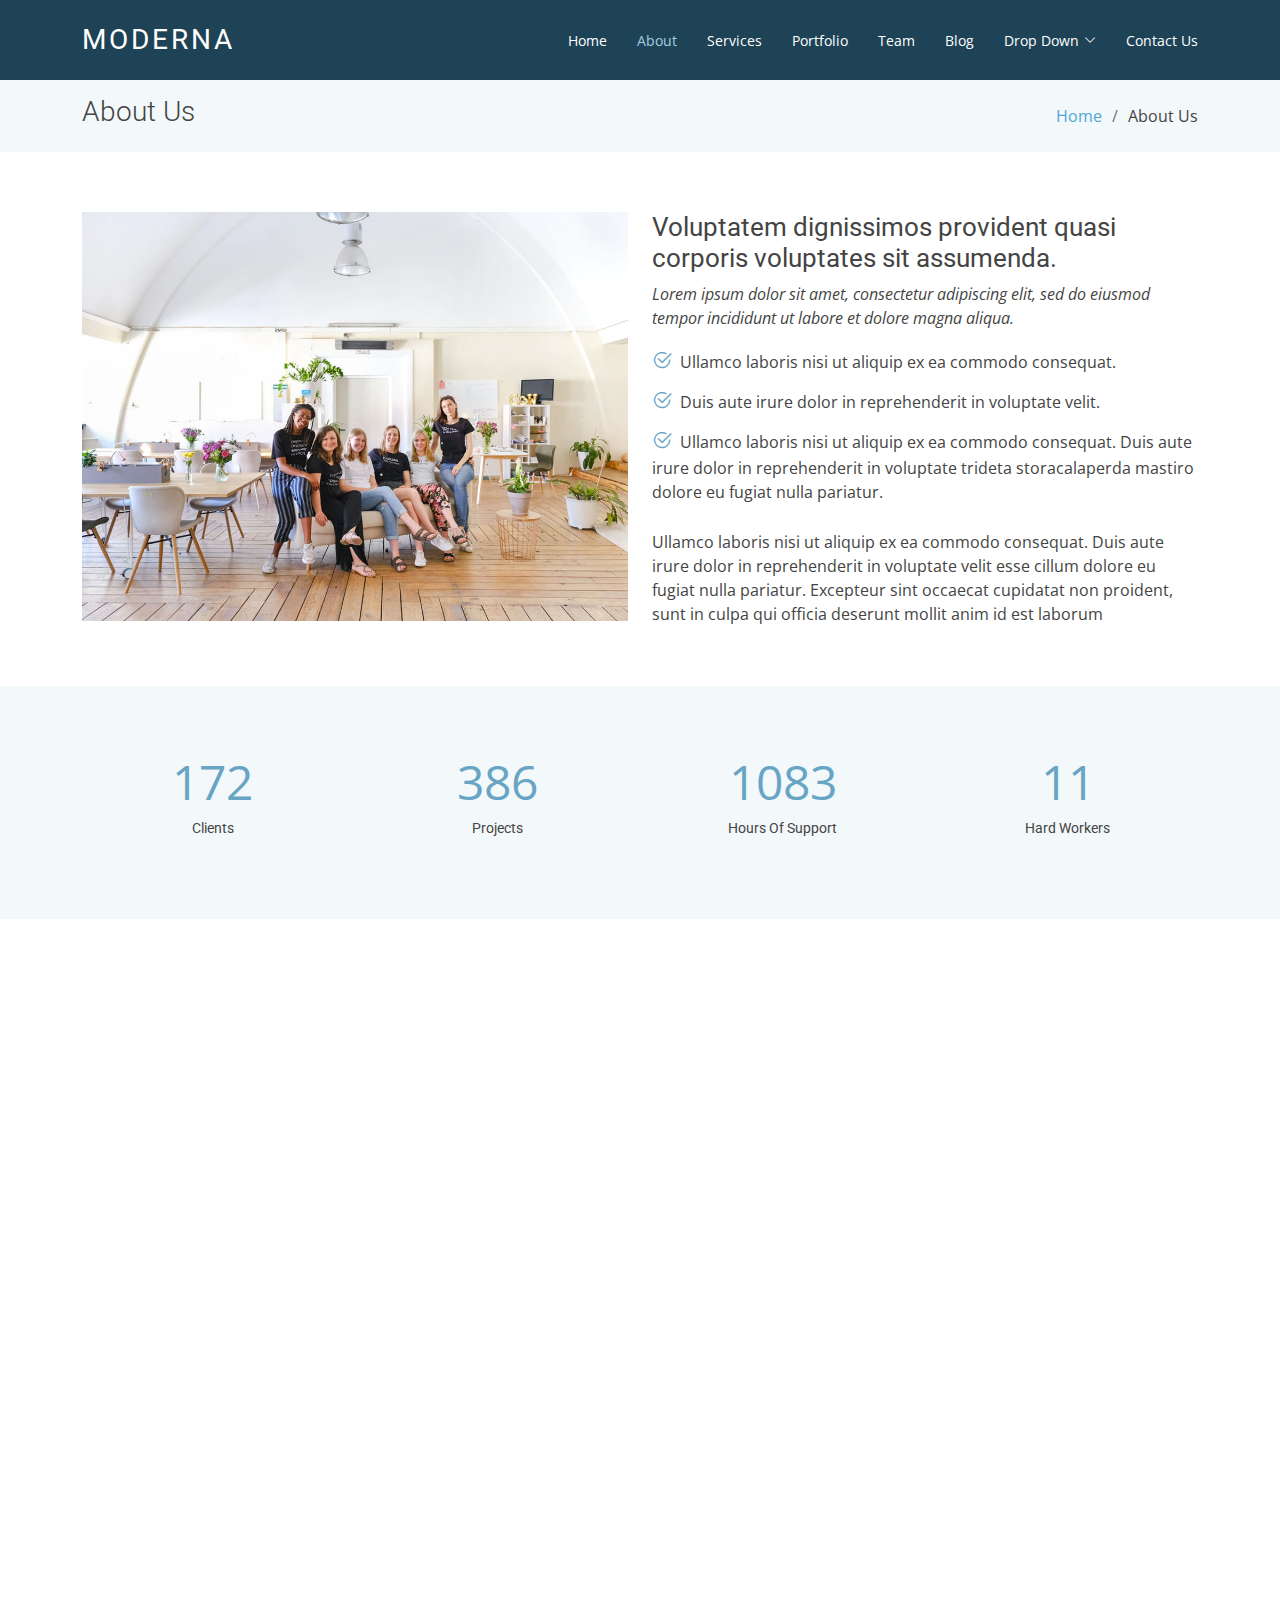
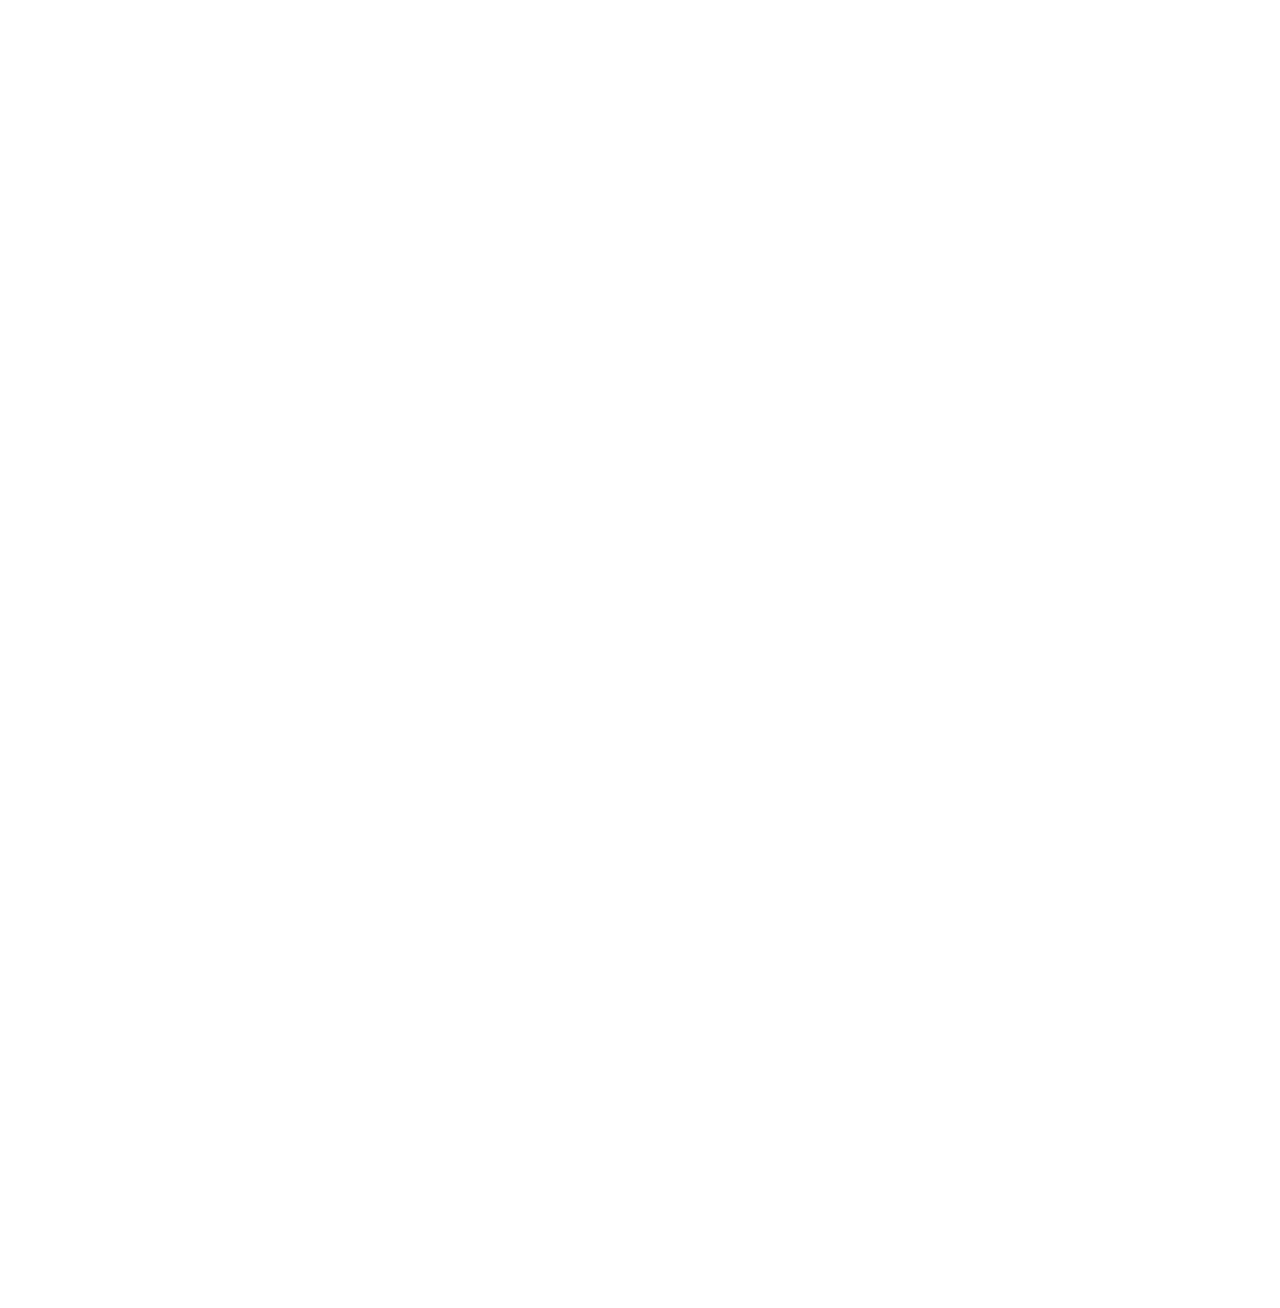
==== about.html @ 564d4e12 "Adicionei novos documentos" ====
<!DOCTYPE html>
<html lang="en">

<head>
  <meta charset="utf-8">
  <meta content="width=device-width, initial-scale=1.0" name="viewport">

  <title>About - Moderna Bootstrap Template</title>
  <meta content="" name="description">
  <meta content="" name="keywords">

  <!-- Favicons -->
  <link href="assets/img/favicon.png" rel="icon">
  <link href="assets/img/apple-touch-icon.png" rel="apple-touch-icon">

  <!-- Google Fonts -->
  <link href="https://fonts.googleapis.com/css?family=Open+Sans:300,300i,400,400i,600,600i,700,700i|Roboto:300,300i,400,400i,500,500i,700,700i&display=swap" rel="stylesheet">

  <!-- Vendor CSS Files -->
  <link href="assets/vendor/animate.css/animate.min.css" rel="stylesheet">
  <link href="assets/vendor/aos/aos.css" rel="stylesheet">
  <link href="assets/vendor/bootstrap/css/bootstrap.min.css" rel="stylesheet">
  <link href="assets/vendor/bootstrap-icons/bootstrap-icons.css" rel="stylesheet">
  <link href="assets/vendor/boxicons/css/boxicons.min.css" rel="stylesheet">
  <link href="assets/vendor/glightbox/css/glightbox.min.css" rel="stylesheet">
  <link href="assets/vendor/swiper/swiper-bundle.min.css" rel="stylesheet">

  <!-- Template Main CSS File -->
  <link href="assets/css/style.css" rel="stylesheet">

  <!-- =======================================================
  * Template Name: Moderna
  * Template URL: https://bootstrapmade.com/free-bootstrap-template-corporate-moderna/
  * Updated: May 7 2024 with Bootstrap v5.3.3
  * Author: BootstrapMade.com
  * License: https://bootstrapmade.com/license/
  ======================================================== -->
</head>

<body>

  <!-- ======= Header ======= -->
  <header id="header" class="fixed-top d-flex align-items-center ">
    <div class="container d-flex justify-content-between align-items-center">

      <div class="logo">
        <h1 class="text-light"><a href="index.html"><span>Moderna</span></a></h1>
        <!-- Uncomment below if you prefer to use an image logo -->
        <!-- <a href="index.html"><img src="assets/img/logo.png" alt="" class="img-fluid"></a>-->
      </div>

      <nav id="navbar" class="navbar">
        <ul>
          <li><a class="" href="index.html">Home</a></li>
          <li><a class="active" href="about.html">About</a></li>
          <li><a href="services.html">Services</a></li>
          <li><a href="portfolio.html">Portfolio</a></li>
          <li><a href="team.html">Team</a></li>
          <li><a href="blog.html">Blog</a></li>
          <li class="dropdown"><a href="#"><span>Drop Down</span> <i class="bi bi-chevron-down"></i></a>
            <ul>
              <li><a href="#">Drop Down 1</a></li>
              <li class="dropdown"><a href="#"><span>Deep Drop Down</span> <i class="bi bi-chevron-right"></i></a>
                <ul>
                  <li><a href="#">Deep Drop Down 1</a></li>
                  <li><a href="#">Deep Drop Down 2</a></li>
                  <li><a href="#">Deep Drop Down 3</a></li>
                  <li><a href="#">Deep Drop Down 4</a></li>
                  <li><a href="#">Deep Drop Down 5</a></li>
                </ul>
              </li>
              <li><a href="#">Drop Down 2</a></li>
              <li><a href="#">Drop Down 3</a></li>
              <li><a href="#">Drop Down 4</a></li>
            </ul>
          </li>
          <li><a href="contact.html">Contact Us</a></li>
        </ul>
        <i class="bi bi-list mobile-nav-toggle"></i>
      </nav><!-- .navbar -->

    </div>
  </header><!-- End Header -->

  <main id="main">

    <!-- ======= About Us Section ======= -->
    <section class="breadcrumbs">
      <div class="container">

        <div class="d-flex justify-content-between align-items-center">
          <h2>About Us</h2>
          <ol>
            <li><a href="index.html">Home</a></li>
            <li>About Us</li>
          </ol>
        </div>

      </div>
    </section><!-- End About Us Section -->

    <!-- ======= About Section ======= -->
    <section class="about" data-aos="fade-up">
      <div class="container">

        <div class="row">
          <div class="col-lg-6">
            <img src="assets/img/about.jpg" class="img-fluid" alt="">
          </div>
          <div class="col-lg-6 pt-4 pt-lg-0">
            <h3>Voluptatem dignissimos provident quasi corporis voluptates sit assumenda.</h3>
            <p class="fst-italic">
              Lorem ipsum dolor sit amet, consectetur adipiscing elit, sed do eiusmod tempor incididunt ut labore et dolore
              magna aliqua.
            </p>
            <ul>
              <li><i class="bi bi-check2-circle"></i> Ullamco laboris nisi ut aliquip ex ea commodo consequat.</li>
              <li><i class="bi bi-check2-circle"></i> Duis aute irure dolor in reprehenderit in voluptate velit.</li>
              <li><i class="bi bi-check2-circle"></i> Ullamco laboris nisi ut aliquip ex ea commodo consequat. Duis aute irure dolor in reprehenderit in voluptate trideta storacalaperda mastiro dolore eu fugiat nulla pariatur.</li>
            </ul>
            <p>
              Ullamco laboris nisi ut aliquip ex ea commodo consequat. Duis aute irure dolor in reprehenderit in voluptate
              velit esse cillum dolore eu fugiat nulla pariatur. Excepteur sint occaecat cupidatat non proident, sunt in
              culpa qui officia deserunt mollit anim id est laborum
            </p>
          </div>
        </div>

      </div>
    </section><!-- End About Section -->

    <!-- ======= Facts Section ======= -->
    <section class="facts section-bg" data-aos="fade-up">
      <div class="container">

        <div class="row counters">

          <div class="col-lg-3 col-6 text-center">
            <span data-purecounter-start="0" data-purecounter-end="232" data-purecounter-duration="1" class="purecounter"></span>
            <p>Clients</p>
          </div>

          <div class="col-lg-3 col-6 text-center">
            <span data-purecounter-start="0" data-purecounter-end="521" data-purecounter-duration="1" class="purecounter"></span>
            <p>Projects</p>
          </div>

          <div class="col-lg-3 col-6 text-center">
            <span data-purecounter-start="0" data-purecounter-end="1463" data-purecounter-duration="1" class="purecounter"></span>
            <p>Hours Of Support</p>
          </div>

          <div class="col-lg-3 col-6 text-center">
            <span data-purecounter-start="0" data-purecounter-end="15" data-purecounter-duration="1" class="purecounter"></span>
            <p>Hard Workers</p>
          </div>

        </div>

      </div>
    </section><!-- End Facts Section -->

    <!-- ======= Clients Section ======= -->
    <section class="clients" data-aos="fade-up">
      <div class="container" data-aos="fade-up" data-aos-delay="100" data-no-editable="true">

        <div class="swiper clients-swiper">
          <script type="application/json" class="swiper-config">
            {
              "loop": true,
              "speed": 600,
              "autoplay": {
                "delay": 5000
              },
              "slidesPerView": "auto",
              "pagination": {
                "el": ".swiper-pagination",
                "type": "bullets",
                "clickable": true
              },
              "breakpoints": {
                "320": {
                  "slidesPerView": 2,
                  "spaceBetween": 40
                },
                "480": {
                  "slidesPerView": 3,
                  "spaceBetween": 60
                },
                "640": {
                  "slidesPerView": 4,
                  "spaceBetween": 80
                },
                "992": {
                  "slidesPerView": 6,
                  "spaceBetween": 120
                }
              }
            }
          </script>
          <div class="swiper-wrapper align-items-center">
            <div class="swiper-slide"><img src="assets/img/clients/client-1.png" class="img-fluid" alt=""></div>
            <div class="swiper-slide"><img src="assets/img/clients/client-2.png" class="img-fluid" alt=""></div>
            <div class="swiper-slide"><img src="assets/img/clients/client-3.png" class="img-fluid" alt=""></div>
            <div class="swiper-slide"><img src="assets/img/clients/client-4.png" class="img-fluid" alt=""></div>
            <div class="swiper-slide"><img src="assets/img/clients/client-5.png" class="img-fluid" alt=""></div>
            <div class="swiper-slide"><img src="assets/img/clients/client-6.png" class="img-fluid" alt=""></div>
            <div class="swiper-slide"><img src="assets/img/clients/client-7.png" class="img-fluid" alt=""></div>
            <div class="swiper-slide"><img src="assets/img/clients/client-8.png" class="img-fluid" alt=""></div>
          </div>
          <div class="swiper-pagination"></div>
        </div>

      </div>
    </section><!-- End Clients Section -->

    <!-- ======= Our Skills Section ======= -->
    <section class="skills" data-aos="fade-up">
      <div class="container">

        <div class="section-title">
          <h2>Our Skills</h2>
          <p>Magnam dolores commodi suscipit. Necessitatibus eius consequatur ex aliquid fuga eum quidem. Sit sint consectetur velit. Quisquam quos quisquam cupiditate. Et nemo qui impedit suscipit alias ea. Quia fugiat sit in iste officiis commodi quidem hic quas.</p>
        </div>

        <div class="skills-content">

          <div class="progress">
            <div class="progress-bar bg-success" role="progressbar" aria-valuenow="100" aria-valuemin="0" aria-valuemax="100">
              <span class="skill">HTML <i class="val">100%</i></span>
            </div>
          </div>

          <div class="progress">
            <div class="progress-bar bg-info" role="progressbar" aria-valuenow="90" aria-valuemin="0" aria-valuemax="100">
              <span class="skill">CSS <i class="val">90%</i></span>
            </div>
          </div>

          <div class="progress">
            <div class="progress-bar bg-warning" role="progressbar" aria-valuenow="75" aria-valuemin="0" aria-valuemax="100">
              <span class="skill">JavaScript <i class="val">75%</i></span>
            </div>
          </div>

          <div class="progress">
            <div class="progress-bar bg-danger" role="progressbar" aria-valuenow="55" aria-valuemin="0" aria-valuemax="100">
              <span class="skill">Photoshop <i class="val">55%</i></span>
            </div>
          </div>

        </div>

      </div>
    </section><!-- End Our Skills Section -->

    <!-- ======= Tetstimonials Section ======= -->
    <section class="testimonials" data-aos="fade-up">
      <div class="container">

        <div class="section-title">
          <h2>Tetstimonials</h2>
          <p>Magnam dolores commodi suscipit. Necessitatibus eius consequatur ex aliquid fuga eum quidem. Sit sint consectetur velit. Quisquam quos quisquam cupiditate. Et nemo qui impedit suscipit alias ea. Quia fugiat sit in iste officiis commodi quidem hic quas.</p>
        </div>

        <div class="testimonials-carousel swiper">
          <div class="swiper-wrapper">
            <div class="testimonial-item swiper-slide">
              <img src="assets/img/testimonials/testimonials-1.jpg" class="testimonial-img" alt="">
              <h3>Saul Goodman</h3>
              <h4>Ceo &amp; Founder</h4>
              <p>
                <i class="bx bxs-quote-alt-left quote-icon-left"></i>
                Proin iaculis purus consequat sem cure digni ssim donec porttitora entum suscipit rhoncus. Accusantium quam, ultricies eget id, aliquam eget nibh et. Maecen aliquam, risus at semper.
                <i class="bx bxs-quote-alt-right quote-icon-right"></i>
              </p>
            </div>

            <div class="testimonial-item swiper-slide">
              <img src="assets/img/testimonials/testimonials-2.jpg" class="testimonial-img" alt="">
              <h3>Sara Wilsson</h3>
              <h4>Designer</h4>
              <p>
                <i class="bx bxs-quote-alt-left quote-icon-left"></i>
                Export tempor illum tamen malis malis eram quae irure esse labore quem cillum quid cillum eram malis quorum velit fore eram velit sunt aliqua noster fugiat irure amet legam anim culpa.
                <i class="bx bxs-quote-alt-right quote-icon-right"></i>
              </p>
            </div>

            <div class="testimonial-item swiper-slide">
              <img src="assets/img/testimonials/testimonials-3.jpg" class="testimonial-img" alt="">
              <h3>Jena Karlis</h3>
              <h4>Store Owner</h4>
              <p>
                <i class="bx bxs-quote-alt-left quote-icon-left"></i>
                Enim nisi quem export duis labore cillum quae magna enim sint quorum nulla quem veniam duis minim tempor labore quem eram duis noster aute amet eram fore quis sint minim.
                <i class="bx bxs-quote-alt-right quote-icon-right"></i>
              </p>
            </div>

            <div class="testimonial-item swiper-slide">
              <img src="assets/img/testimonials/testimonials-4.jpg" class="testimonial-img" alt="">
              <h3>Matt Brandon</h3>
              <h4>Freelancer</h4>
              <p>
                <i class="bx bxs-quote-alt-left quote-icon-left"></i>
                Fugiat enim eram quae cillum dolore dolor amet nulla culpa multos export minim fugiat minim velit minim dolor enim duis veniam ipsum anim magna sunt elit fore quem dolore labore illum veniam.
                <i class="bx bxs-quote-alt-right quote-icon-right"></i>
              </p>
            </div>

            <div class="testimonial-item swiper-slide">
              <img src="assets/img/testimonials/testimonials-5.jpg" class="testimonial-img" alt="">
              <h3>John Larson</h3>
              <h4>Entrepreneur</h4>
              <p>
                <i class="bx bxs-quote-alt-left quote-icon-left"></i>
                Quis quorum aliqua sint quem legam fore sunt eram irure aliqua veniam tempor noster veniam enim culpa labore duis sunt culpa nulla illum cillum fugiat legam esse veniam culpa fore nisi cillum quid.
                <i class="bx bxs-quote-alt-right quote-icon-right"></i>
              </p>
            </div>
          </div>
          <div class="swiper-pagination"></div>
        </div>

      </div>
    </section><!-- End Ttstimonials Section -->

  </main><!-- End #main -->

  <!-- ======= Footer ======= -->
  <footer id="footer" data-aos="fade-up" data-aos-easing="ease-in-out" data-aos-duration="500">

    <div class="footer-newsletter">
      <div class="container">
        <div class="row">
          <div class="col-lg-6">
            <h4>Our Newsletter</h4>
            <p>Tamen quem nulla quae legam multos aute sint culpa legam noster magna</p>
          </div>
          <div class="col-lg-6">
            <form action="" method="post">
              <input type="email" name="email"><input type="submit" value="Subscribe">
            </form>
          </div>
        </div>
      </div>
    </div>

    <div class="footer-top">
      <div class="container">
        <div class="row">

          <div class="col-lg-3 col-md-6 footer-links">
            <h4>Useful Links</h4>
            <ul>
              <li><i class="bx bx-chevron-right"></i> <a href="#">Home</a></li>
              <li><i class="bx bx-chevron-right"></i> <a href="#">About us</a></li>
              <li><i class="bx bx-chevron-right"></i> <a href="#">Services</a></li>
              <li><i class="bx bx-chevron-right"></i> <a href="#">Terms of service</a></li>
              <li><i class="bx bx-chevron-right"></i> <a href="#">Privacy policy</a></li>
            </ul>
          </div>

          <div class="col-lg-3 col-md-6 footer-links">
            <h4>Our Services</h4>
            <ul>
              <li><i class="bx bx-chevron-right"></i> <a href="#">Web Design</a></li>
              <li><i class="bx bx-chevron-right"></i> <a href="#">Web Development</a></li>
              <li><i class="bx bx-chevron-right"></i> <a href="#">Product Management</a></li>
              <li><i class="bx bx-chevron-right"></i> <a href="#">Marketing</a></li>
              <li><i class="bx bx-chevron-right"></i> <a href="#">Graphic Design</a></li>
            </ul>
          </div>

          <div class="col-lg-3 col-md-6 footer-contact">
            <h4>Contact Us</h4>
            <p>
              A108 Adam Street <br>
              New York, NY 535022<br>
              United States <br><br>
              <strong>Phone:</strong> +1 5589 55488 55<br>
              <strong>Email:</strong> info@example.com<br>
            </p>

          </div>

          <div class="col-lg-3 col-md-6 footer-info">
            <h3>About Moderna</h3>
            <p>Cras fermentum odio eu feugiat lide par naso tierra. Justo eget nada terra videa magna derita valies darta donna mare fermentum iaculis eu non diam phasellus.</p>
            <div class="social-links mt-3">
              <a href="#" class="twitter"><i class="bx bxl-twitter"></i></a>
              <a href="#" class="facebook"><i class="bx bxl-facebook"></i></a>
              <a href="#" class="instagram"><i class="bx bxl-instagram"></i></a>
              <a href="#" class="linkedin"><i class="bx bxl-linkedin"></i></a>
            </div>
          </div>

        </div>
      </div>
    </div>

    <div class="container">
      <div class="copyright">
        &copy; Copyright <strong><span>Moderna</span></strong>. All Rights Reserved
      </div>
      <div class="credits">
        <!-- All the links in the footer should remain intact. -->
        <!-- You can delete the links only if you purchased the pro version. -->
        <!-- Licensing information: https://bootstrapmade.com/license/ -->
        <!-- Purchase the pro version with working PHP/AJAX contact form: https://bootstrapmade.com/free-bootstrap-template-corporate-moderna/ -->
        Designed by <a href="https://bootstrapmade.com/">BootstrapMade</a>
      </div>
    </div>
  </footer><!-- End Footer -->

  <a href="#" class="back-to-top d-flex align-items-center justify-content-center"><i class="bi bi-arrow-up-short"></i></a>

  <!-- Vendor JS Files -->
  <script src="assets/vendor/purecounter/purecounter_vanilla.js"></script>
  <script src="assets/vendor/aos/aos.js"></script>
  <script src="assets/vendor/bootstrap/js/bootstrap.bundle.min.js"></script>
  <script src="assets/vendor/glightbox/js/glightbox.min.js"></script>
  <script src="assets/vendor/isotope-layout/isotope.pkgd.min.js"></script>
  <script src="assets/vendor/swiper/swiper-bundle.min.js"></script>
  <script src="assets/vendor/waypoints/noframework.waypoints.js"></script>
  <script src="assets/vendor/php-email-form/validate.js"></script>

  <!-- Template Main JS File -->
  <script src="assets/js/main.js"></script>

</body>

</html>
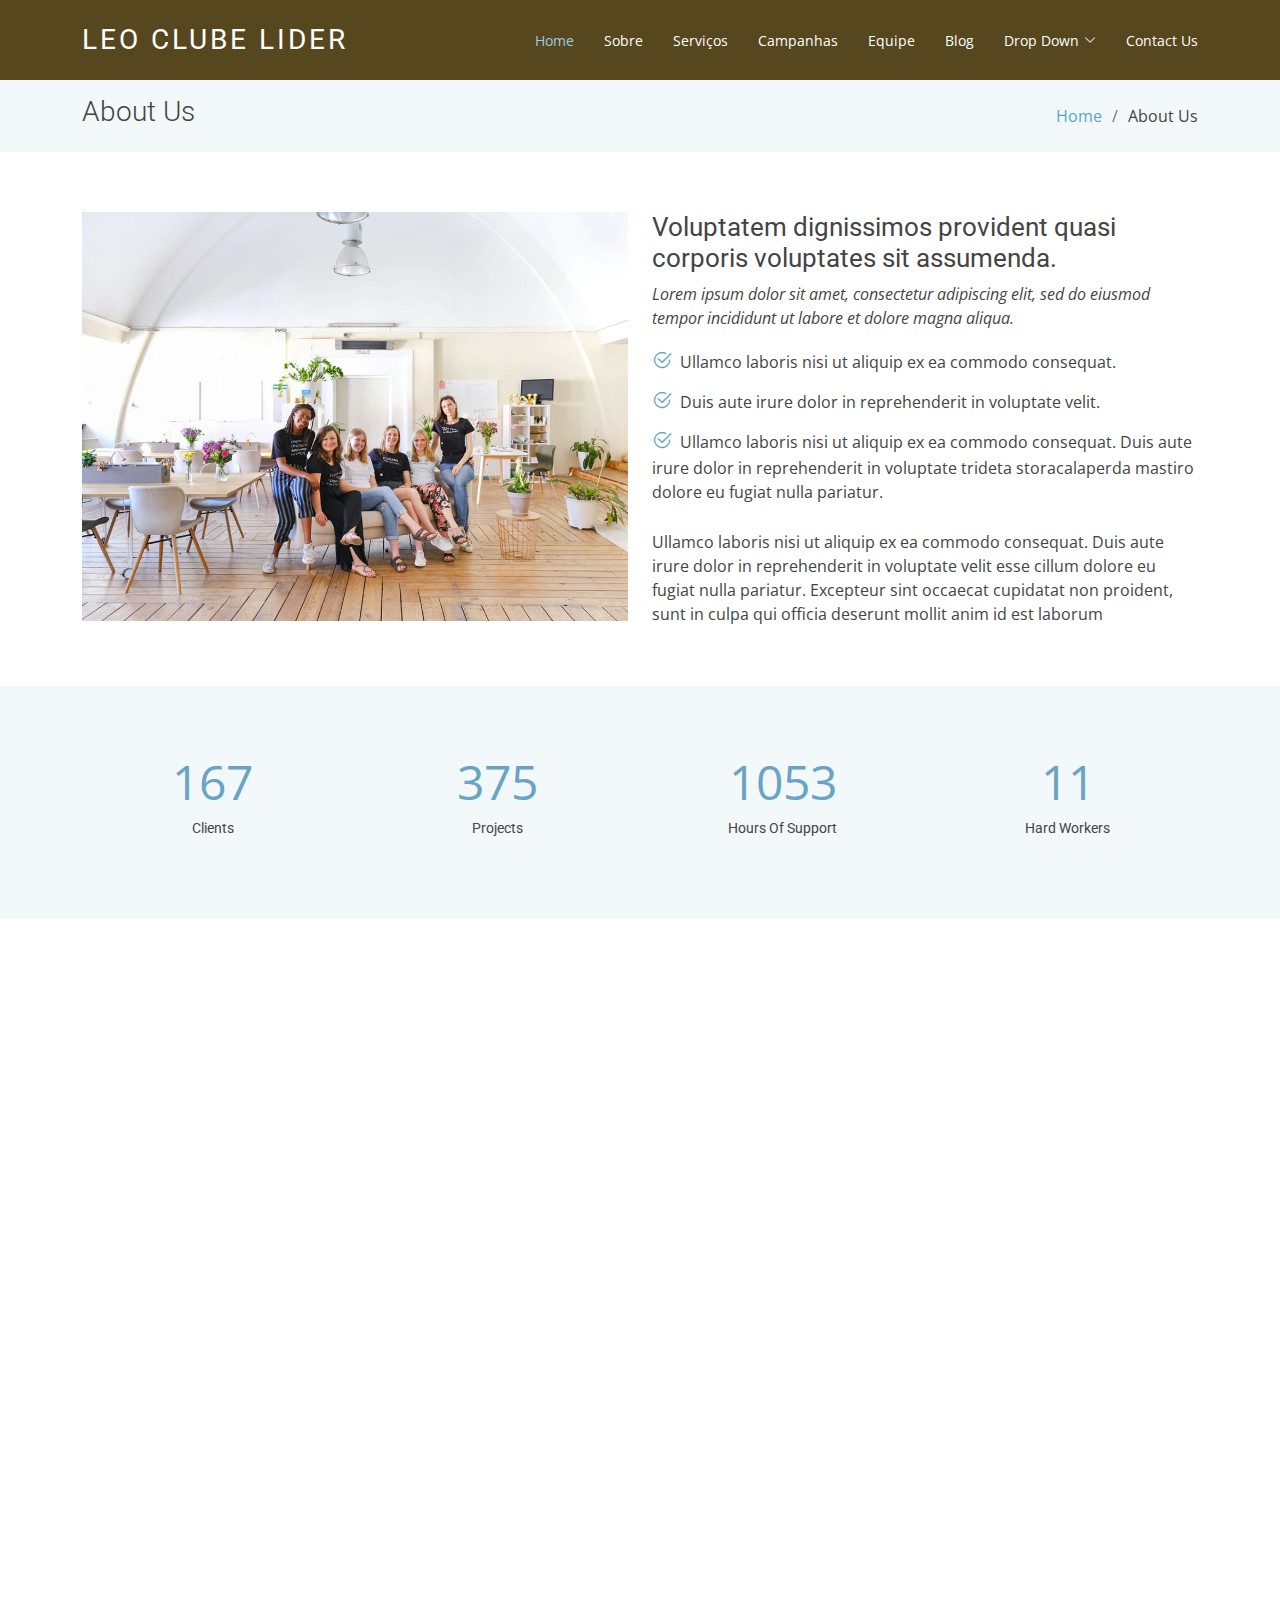
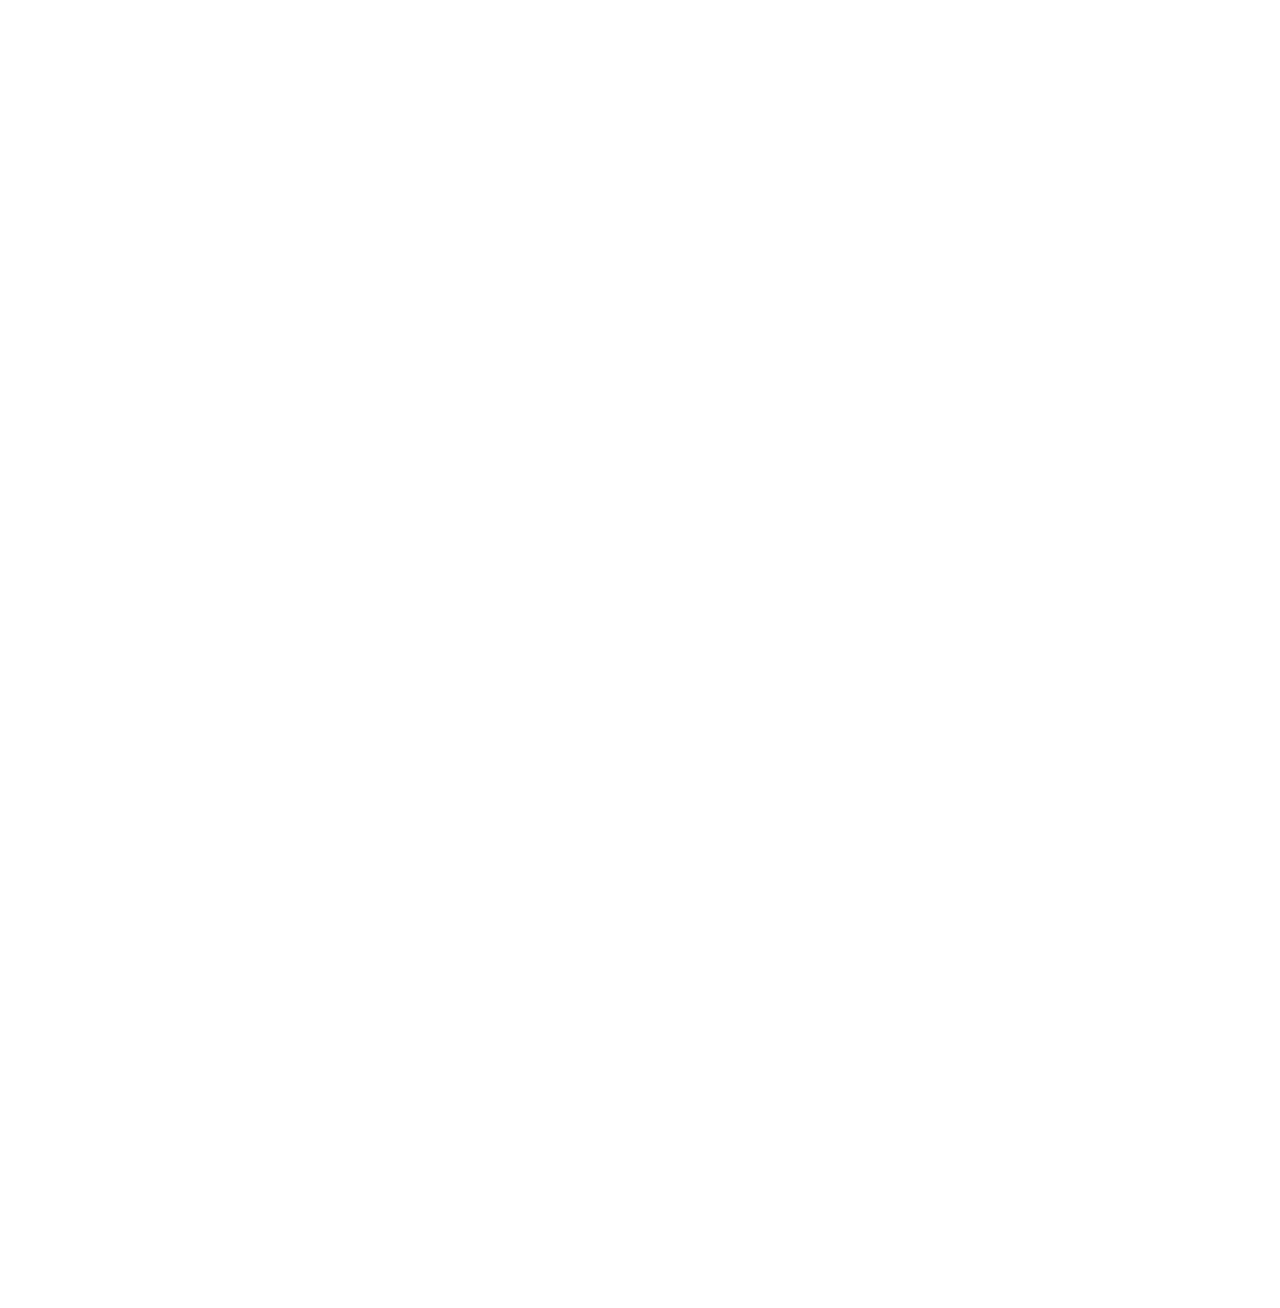
==== commit 6f209fc9: "Preparando Primeiros Ajustes de Traducao e ideias" ====
--- a/about.html
+++ b/about.html
@@ -1,5 +1,5 @@
 <!DOCTYPE html>
-<html lang="en">
+<html lang="pt-BR">
 
 <head>
   <meta charset="utf-8">
@@ -44,18 +44,18 @@
     <div class="container d-flex justify-content-between align-items-center">
 
       <div class="logo">
-        <h1 class="text-light"><a href="index.html"><span>Moderna</span></a></h1>
+        <h1 class="text-light"><a href="index.html"><span>LEO CLUBE LIDER</span></a></h1>
         <!-- Uncomment below if you prefer to use an image logo -->
         <!-- <a href="index.html"><img src="assets/img/logo.png" alt="" class="img-fluid"></a>-->
       </div>
 
       <nav id="navbar" class="navbar">
         <ul>
-          <li><a class="" href="index.html">Home</a></li>
-          <li><a class="active" href="about.html">About</a></li>
-          <li><a href="services.html">Services</a></li>
-          <li><a href="portfolio.html">Portfolio</a></li>
-          <li><a href="team.html">Team</a></li>
+          <li><a class="active " href="index.html">Home</a></li>
+          <li><a href="about.html">Sobre</a></li>
+          <li><a href="services.html">Serviços</a></li>
+          <li><a href="portfolio.html">Campanhas</a></li>
+          <li><a href="team.html">Equipe</a></li>
           <li><a href="blog.html">Blog</a></li>
           <li class="dropdown"><a href="#"><span>Drop Down</span> <i class="bi bi-chevron-down"></i></a>
             <ul>
--- a/assets/css/style.css
+++ b/assets/css/style.css
@@ -75,15 +75,15 @@
   transition: all 0.5s;
   z-index: 997;
   transition: all 0.5s;
-  background: #1e4356;
+  background: rgba(86, 71, 30, 1);
 }
 
 #header.header-transparent {
   background: none;
 }
-
+/*Aqui e o rolamento*/
 #header.header-scrolled {
-  background: rgba(30, 67, 86, 0.8);
+  background: rgba(86, 71, 30, 0.8);
   height: 60px;
 }
 
@@ -348,7 +348,7 @@
   top: 0;
   width: 130%;
   height: 95%;
-  background: linear-gradient(to right, rgba(30, 67, 86, 0.8), rgba(30, 67, 86, 0.6)), url("../img/hero-bg.jpg") center top no-repeat;
+  background: linear-gradient(to right, rgba(86, 71, 30, 0.8), rgba(86, 71, 30, 0.6)), url("../img/hero-bg.jpg");
   z-index: 0;
   border-radius: 0 0 50% 50%;
   transform: translateX(-50%) rotate(0deg);
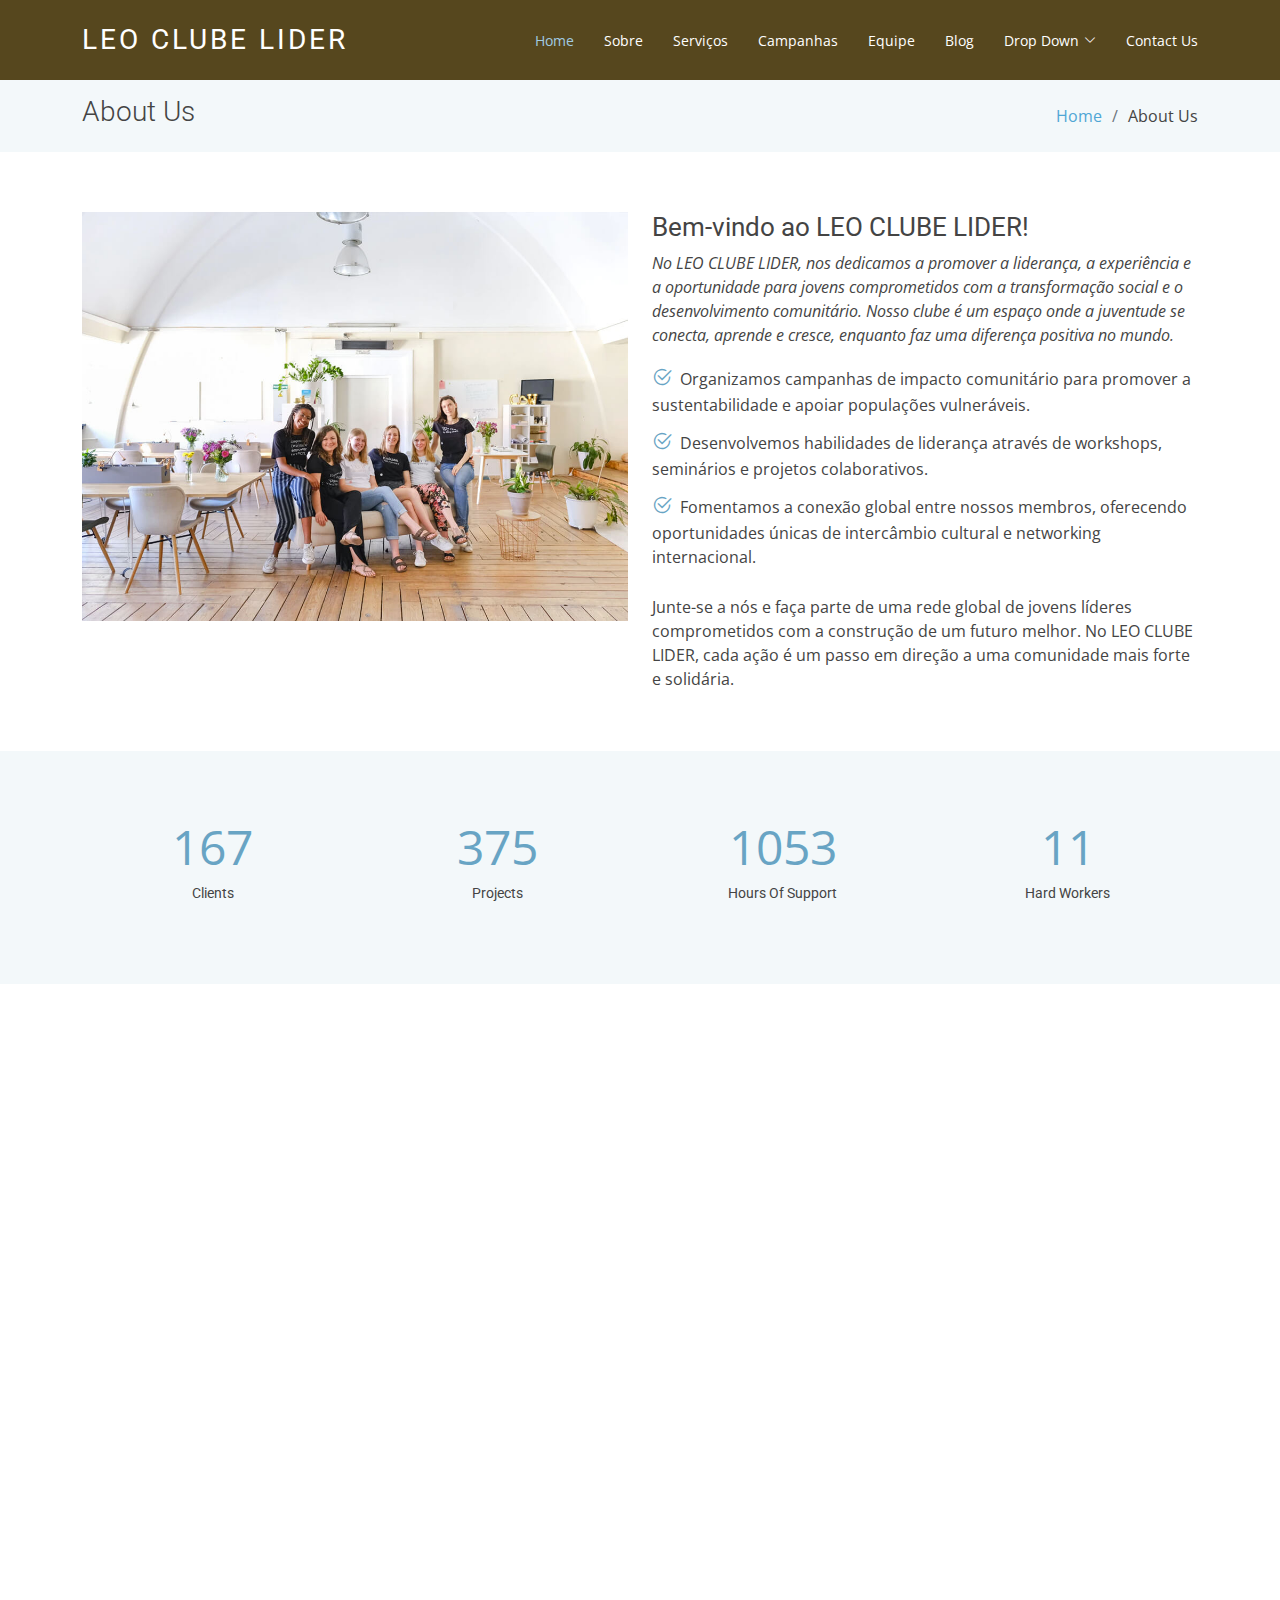
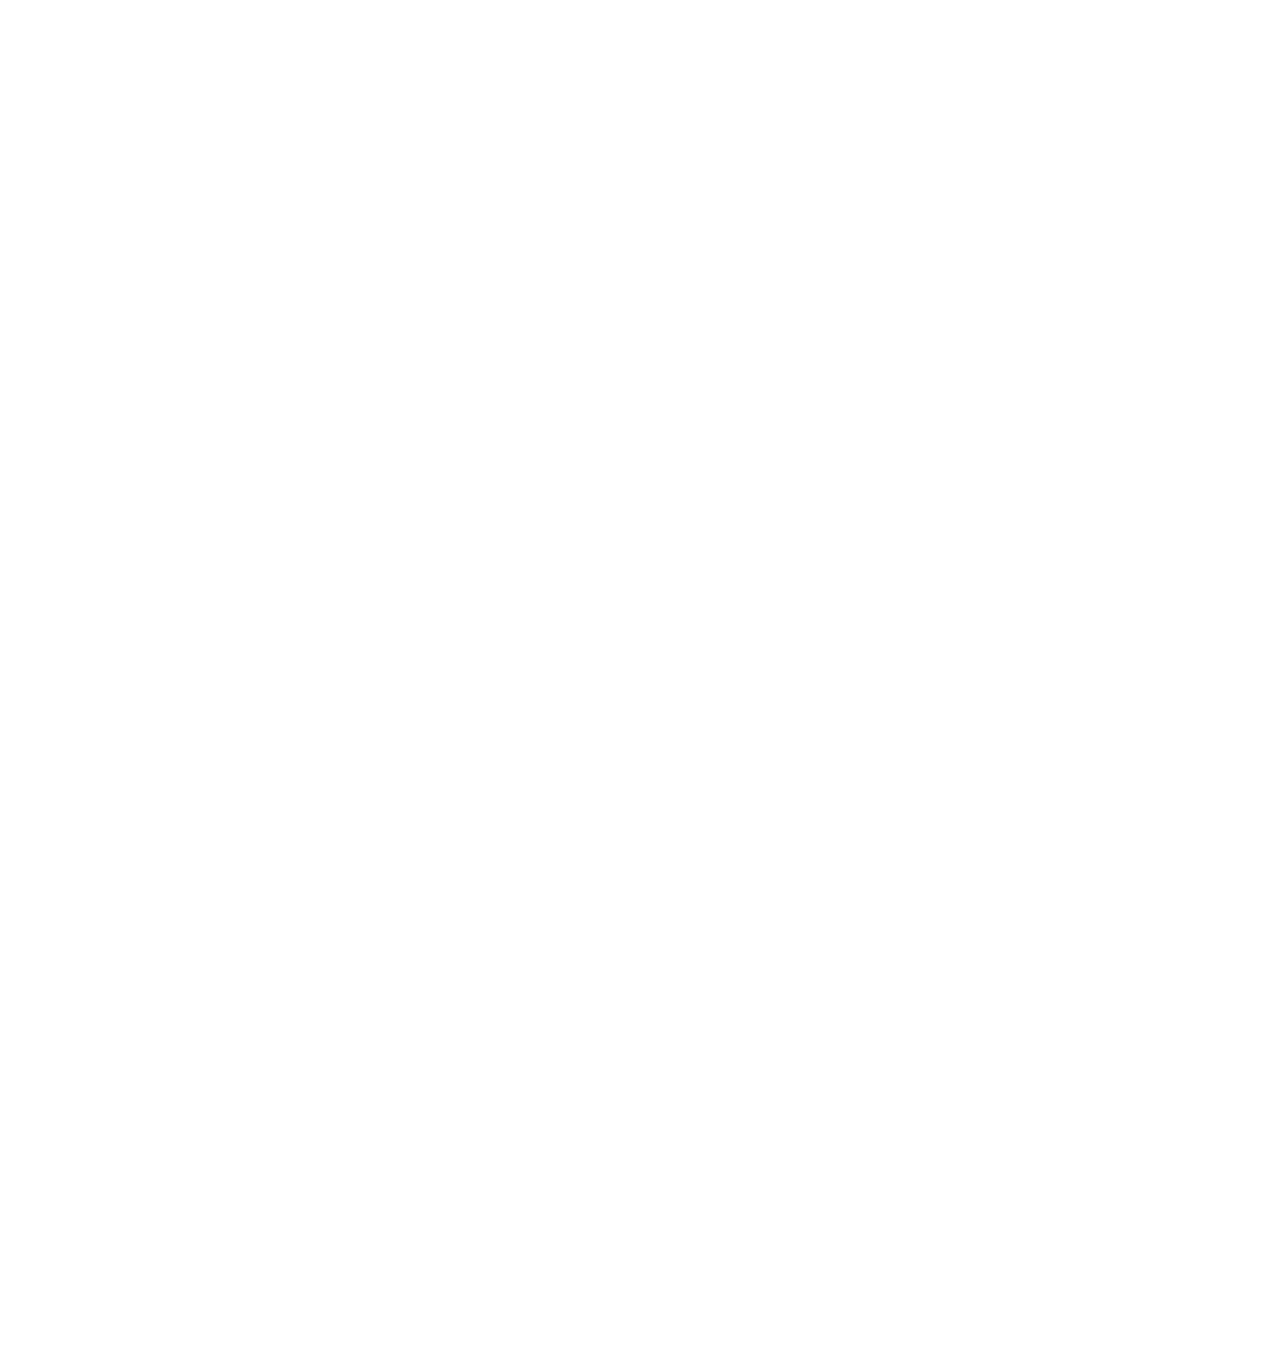
==== commit 76cb7ac5: "Atualização do site do LEO CLUBE LIDER: ajustes nas seções 'About', 'Skills' e 'Testimonials'" ====
--- a/about.html
+++ b/about.html
@@ -99,35 +99,33 @@
       </div>
     </section><!-- End About Us Section -->
 
-    <!-- ======= About Section ======= -->
-    <section class="about" data-aos="fade-up">
-      <div class="container">
-
-        <div class="row">
-          <div class="col-lg-6">
-            <img src="assets/img/about.jpg" class="img-fluid" alt="">
-          </div>
-          <div class="col-lg-6 pt-4 pt-lg-0">
-            <h3>Voluptatem dignissimos provident quasi corporis voluptates sit assumenda.</h3>
-            <p class="fst-italic">
-              Lorem ipsum dolor sit amet, consectetur adipiscing elit, sed do eiusmod tempor incididunt ut labore et dolore
-              magna aliqua.
-            </p>
-            <ul>
-              <li><i class="bi bi-check2-circle"></i> Ullamco laboris nisi ut aliquip ex ea commodo consequat.</li>
-              <li><i class="bi bi-check2-circle"></i> Duis aute irure dolor in reprehenderit in voluptate velit.</li>
-              <li><i class="bi bi-check2-circle"></i> Ullamco laboris nisi ut aliquip ex ea commodo consequat. Duis aute irure dolor in reprehenderit in voluptate trideta storacalaperda mastiro dolore eu fugiat nulla pariatur.</li>
-            </ul>
-            <p>
-              Ullamco laboris nisi ut aliquip ex ea commodo consequat. Duis aute irure dolor in reprehenderit in voluptate
-              velit esse cillum dolore eu fugiat nulla pariatur. Excepteur sint occaecat cupidatat non proident, sunt in
-              culpa qui officia deserunt mollit anim id est laborum
-            </p>
-          </div>
-        </div>
-
-      </div>
-    </section><!-- End About Section -->
+<!-- ======= About Section ======= -->
+<section class="about" data-aos="fade-up">
+  <div class="container">
+
+    <div class="row">
+      <div class="col-lg-6">
+        <img src="assets/img/about.jpg" class="img-fluid" alt="Membros do LEO CLUBE LIDER em ação">
+      </div>
+      <div class="col-lg-6 pt-4 pt-lg-0">
+        <h3>Bem-vindo ao LEO CLUBE LIDER!</h3>
+        <p class="fst-italic">
+          No LEO CLUBE LIDER, nos dedicamos a promover a liderança, a experiência e a oportunidade para jovens comprometidos com a transformação social e o desenvolvimento comunitário. Nosso clube é um espaço onde a juventude se conecta, aprende e cresce, enquanto faz uma diferença positiva no mundo.
+        </p>
+        <ul>
+          <li><i class="bi bi-check2-circle"></i> Organizamos campanhas de impacto comunitário para promover a sustentabilidade e apoiar populações vulneráveis.</li>
+          <li><i class="bi bi-check2-circle"></i> Desenvolvemos habilidades de liderança através de workshops, seminários e projetos colaborativos.</li>
+          <li><i class="bi bi-check2-circle"></i> Fomentamos a conexão global entre nossos membros, oferecendo oportunidades únicas de intercâmbio cultural e networking internacional.</li>
+        </ul>
+        <p>
+          Junte-se a nós e faça parte de uma rede global de jovens líderes comprometidos com a construção de um futuro melhor. No LEO CLUBE LIDER, cada ação é um passo em direção a uma comunidade mais forte e solidária.
+        </p>
+      </div>
+    </div>
+
+  </div>
+</section><!-- End About Section -->
+
 
     <!-- ======= Facts Section ======= -->
     <section class="facts section-bg" data-aos="fade-up">
@@ -214,117 +212,97 @@
       </div>
     </section><!-- End Clients Section -->
 
-    <!-- ======= Our Skills Section ======= -->
-    <section class="skills" data-aos="fade-up">
-      <div class="container">
-
-        <div class="section-title">
-          <h2>Our Skills</h2>
-          <p>Magnam dolores commodi suscipit. Necessitatibus eius consequatur ex aliquid fuga eum quidem. Sit sint consectetur velit. Quisquam quos quisquam cupiditate. Et nemo qui impedit suscipit alias ea. Quia fugiat sit in iste officiis commodi quidem hic quas.</p>
-        </div>
-
-        <div class="skills-content">
-
-          <div class="progress">
-            <div class="progress-bar bg-success" role="progressbar" aria-valuenow="100" aria-valuemin="0" aria-valuemax="100">
-              <span class="skill">HTML <i class="val">100%</i></span>
-            </div>
-          </div>
-
-          <div class="progress">
-            <div class="progress-bar bg-info" role="progressbar" aria-valuenow="90" aria-valuemin="0" aria-valuemax="100">
-              <span class="skill">CSS <i class="val">90%</i></span>
-            </div>
-          </div>
-
-          <div class="progress">
-            <div class="progress-bar bg-warning" role="progressbar" aria-valuenow="75" aria-valuemin="0" aria-valuemax="100">
-              <span class="skill">JavaScript <i class="val">75%</i></span>
-            </div>
-          </div>
-
-          <div class="progress">
-            <div class="progress-bar bg-danger" role="progressbar" aria-valuenow="55" aria-valuemin="0" aria-valuemax="100">
-              <span class="skill">Photoshop <i class="val">55%</i></span>
-            </div>
-          </div>
-
-        </div>
-
-      </div>
-    </section><!-- End Our Skills Section -->
-
-    <!-- ======= Tetstimonials Section ======= -->
-    <section class="testimonials" data-aos="fade-up">
-      <div class="container">
-
-        <div class="section-title">
-          <h2>Tetstimonials</h2>
-          <p>Magnam dolores commodi suscipit. Necessitatibus eius consequatur ex aliquid fuga eum quidem. Sit sint consectetur velit. Quisquam quos quisquam cupiditate. Et nemo qui impedit suscipit alias ea. Quia fugiat sit in iste officiis commodi quidem hic quas.</p>
-        </div>
-
-        <div class="testimonials-carousel swiper">
-          <div class="swiper-wrapper">
-            <div class="testimonial-item swiper-slide">
-              <img src="assets/img/testimonials/testimonials-1.jpg" class="testimonial-img" alt="">
-              <h3>Saul Goodman</h3>
-              <h4>Ceo &amp; Founder</h4>
-              <p>
-                <i class="bx bxs-quote-alt-left quote-icon-left"></i>
-                Proin iaculis purus consequat sem cure digni ssim donec porttitora entum suscipit rhoncus. Accusantium quam, ultricies eget id, aliquam eget nibh et. Maecen aliquam, risus at semper.
-                <i class="bx bxs-quote-alt-right quote-icon-right"></i>
-              </p>
-            </div>
-
-            <div class="testimonial-item swiper-slide">
-              <img src="assets/img/testimonials/testimonials-2.jpg" class="testimonial-img" alt="">
-              <h3>Sara Wilsson</h3>
-              <h4>Designer</h4>
-              <p>
-                <i class="bx bxs-quote-alt-left quote-icon-left"></i>
-                Export tempor illum tamen malis malis eram quae irure esse labore quem cillum quid cillum eram malis quorum velit fore eram velit sunt aliqua noster fugiat irure amet legam anim culpa.
-                <i class="bx bxs-quote-alt-right quote-icon-right"></i>
-              </p>
-            </div>
-
-            <div class="testimonial-item swiper-slide">
-              <img src="assets/img/testimonials/testimonials-3.jpg" class="testimonial-img" alt="">
-              <h3>Jena Karlis</h3>
-              <h4>Store Owner</h4>
-              <p>
-                <i class="bx bxs-quote-alt-left quote-icon-left"></i>
-                Enim nisi quem export duis labore cillum quae magna enim sint quorum nulla quem veniam duis minim tempor labore quem eram duis noster aute amet eram fore quis sint minim.
-                <i class="bx bxs-quote-alt-right quote-icon-right"></i>
-              </p>
-            </div>
-
-            <div class="testimonial-item swiper-slide">
-              <img src="assets/img/testimonials/testimonials-4.jpg" class="testimonial-img" alt="">
-              <h3>Matt Brandon</h3>
-              <h4>Freelancer</h4>
-              <p>
-                <i class="bx bxs-quote-alt-left quote-icon-left"></i>
-                Fugiat enim eram quae cillum dolore dolor amet nulla culpa multos export minim fugiat minim velit minim dolor enim duis veniam ipsum anim magna sunt elit fore quem dolore labore illum veniam.
-                <i class="bx bxs-quote-alt-right quote-icon-right"></i>
-              </p>
-            </div>
-
-            <div class="testimonial-item swiper-slide">
-              <img src="assets/img/testimonials/testimonials-5.jpg" class="testimonial-img" alt="">
-              <h3>John Larson</h3>
-              <h4>Entrepreneur</h4>
-              <p>
-                <i class="bx bxs-quote-alt-left quote-icon-left"></i>
-                Quis quorum aliqua sint quem legam fore sunt eram irure aliqua veniam tempor noster veniam enim culpa labore duis sunt culpa nulla illum cillum fugiat legam esse veniam culpa fore nisi cillum quid.
-                <i class="bx bxs-quote-alt-right quote-icon-right"></i>
-              </p>
-            </div>
-          </div>
-          <div class="swiper-pagination"></div>
-        </div>
-
-      </div>
-    </section><!-- End Ttstimonials Section -->
+<!-- ======= Our Skills Section ======= -->
+<section class="skills" data-aos="fade-up">
+  <div class="container">
+
+    <div class="section-title">
+      <h2>Nossas Competências</h2>
+      <p>No LEO CLUBE LIDER, desenvolvemos habilidades essenciais para formar jovens líderes capazes de fazer a diferença em suas comunidades e no mundo. Veja abaixo algumas das competências que cultivamos em nossos membros.</p>
+    </div>
+
+    <div class="skills-content">
+
+      <div class="progress">
+        <div class="progress-bar bg-success" role="progressbar" aria-valuenow="95" aria-valuemin="0" aria-valuemax="100">
+          <span class="skill">Liderança <i class="val">95%</i></span>
+        </div>
+      </div>
+
+      <div class="progress">
+        <div class="progress-bar bg-info" role="progressbar" aria-valuenow="90" aria-valuemin="0" aria-valuemax="100">
+          <span class="skill">Trabalho em Equipe <i class="val">90%</i></span>
+        </div>
+      </div>
+
+      <div class="progress">
+        <div class="progress-bar bg-warning" role="progressbar" aria-valuenow="85" aria-valuemin="0" aria-valuemax="100">
+          <span class="skill">Comunicação <i class="val">85%</i></span>
+        </div>
+      </div>
+
+      <div class="progress">
+        <div class="progress-bar bg-danger" role="progressbar" aria-valuenow="80" aria-valuemin="0" aria-valuemax="100">
+          <span class="skill">Planejamento de Projetos <i class="val">80%</i></span>
+        </div>
+      </div>
+
+    </div>
+
+  </div>
+</section><!-- End Our Skills Section -->
+
+
+<!-- ======= Testimonials Section ======= -->
+<section class="testimonials" data-aos="fade-up">
+  <div class="container">
+
+    <div class="section-title">
+      <h2>Depoimentos</h2>
+      <p>Veja o que nossos membros têm a dizer sobre suas experiências e o impacto do LEO CLUBE LIDER em suas vidas.</p>
+    </div>
+
+    <div class="testimonials-carousel swiper">
+      <div class="swiper-wrapper">
+        <div class="testimonial-item swiper-slide">
+          <img src="assets/img/testimonials/testimonials-1.jpg" class="testimonial-img" alt="">
+          <h3>Ana Silva</h3>
+          <h4>Membro Ativo</h4>
+          <p>
+            <i class="bx bxs-quote-alt-left quote-icon-left"></i>
+            Participar do LEO CLUBE LIDER foi uma das melhores decisões da minha vida. Aprendi a ser uma líder mais confiante e a trabalhar em equipe para alcançar objetivos comuns. As experiências e amizades que fiz aqui são inestimáveis.
+            <i class="bx bxs-quote-alt-right quote-icon-right"></i>
+          </p>
+        </div>
+
+        <div class="testimonial-item swiper-slide">
+          <img src="assets/img/testimonials/testimonials-2.jpg" class="testimonial-img" alt="">
+          <h3>Carlos Pereira</h3>
+          <h4>Coordenador de Projetos</h4>
+          <p>
+            <i class="bx bxs-quote-alt-left quote-icon-left"></i>
+            O LEO CLUBE LIDER me deu a oportunidade de planejar e liderar projetos que realmente fazem a diferença na comunidade. A satisfação de ver o impacto positivo de nosso trabalho é incomparável.
+            <i class="bx bxs-quote-alt-right quote-icon-right"></i>
+          </p>
+        </div>
+
+        <div class="testimonial-item swiper-slide">
+          <img src="assets/img/testimonials/testimonials-3.jpg" class="testimonial-img" alt="">
+          <h3>Maria Fernandes</h3>
+          <h4>Voluntária</h4>
+          <p>
+            <i class="bx bxs-quote-alt-left quote-icon-left"></i>
+            Ser voluntária no LEO CLUBE LIDER me permitiu crescer pessoal e profissionalmente. As habilidades que desenvolvi aqui me prepararam para enfrentar desafios tanto na vida pessoal quanto na carreira.
+            <i class="bx bxs-quote-alt-right quote-icon-right"></i>
+          </p>
+        </div>
+      </div>
+      <div class="swiper-pagination"></div>
+    </div>
+
+  </div>
+</section><!-- End Testimonials Section -->
+
 
   </main><!-- End #main -->
 
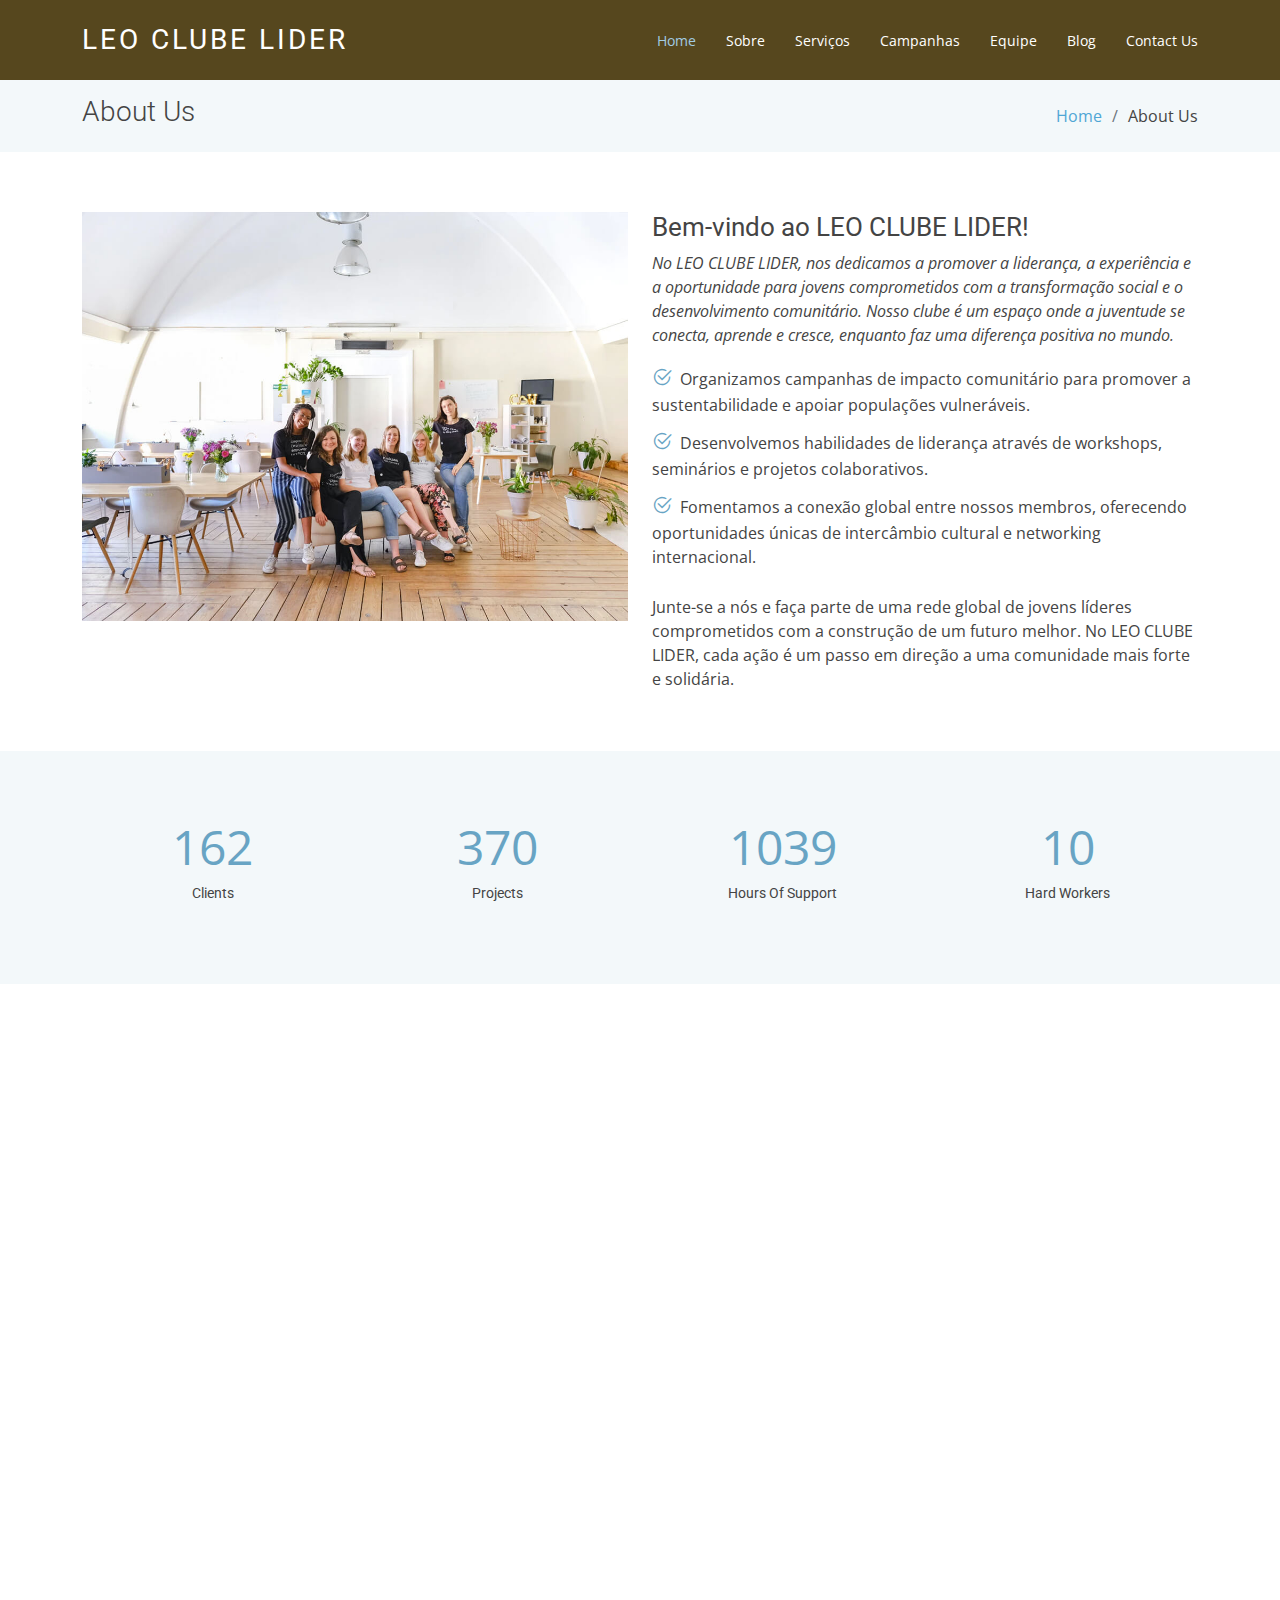
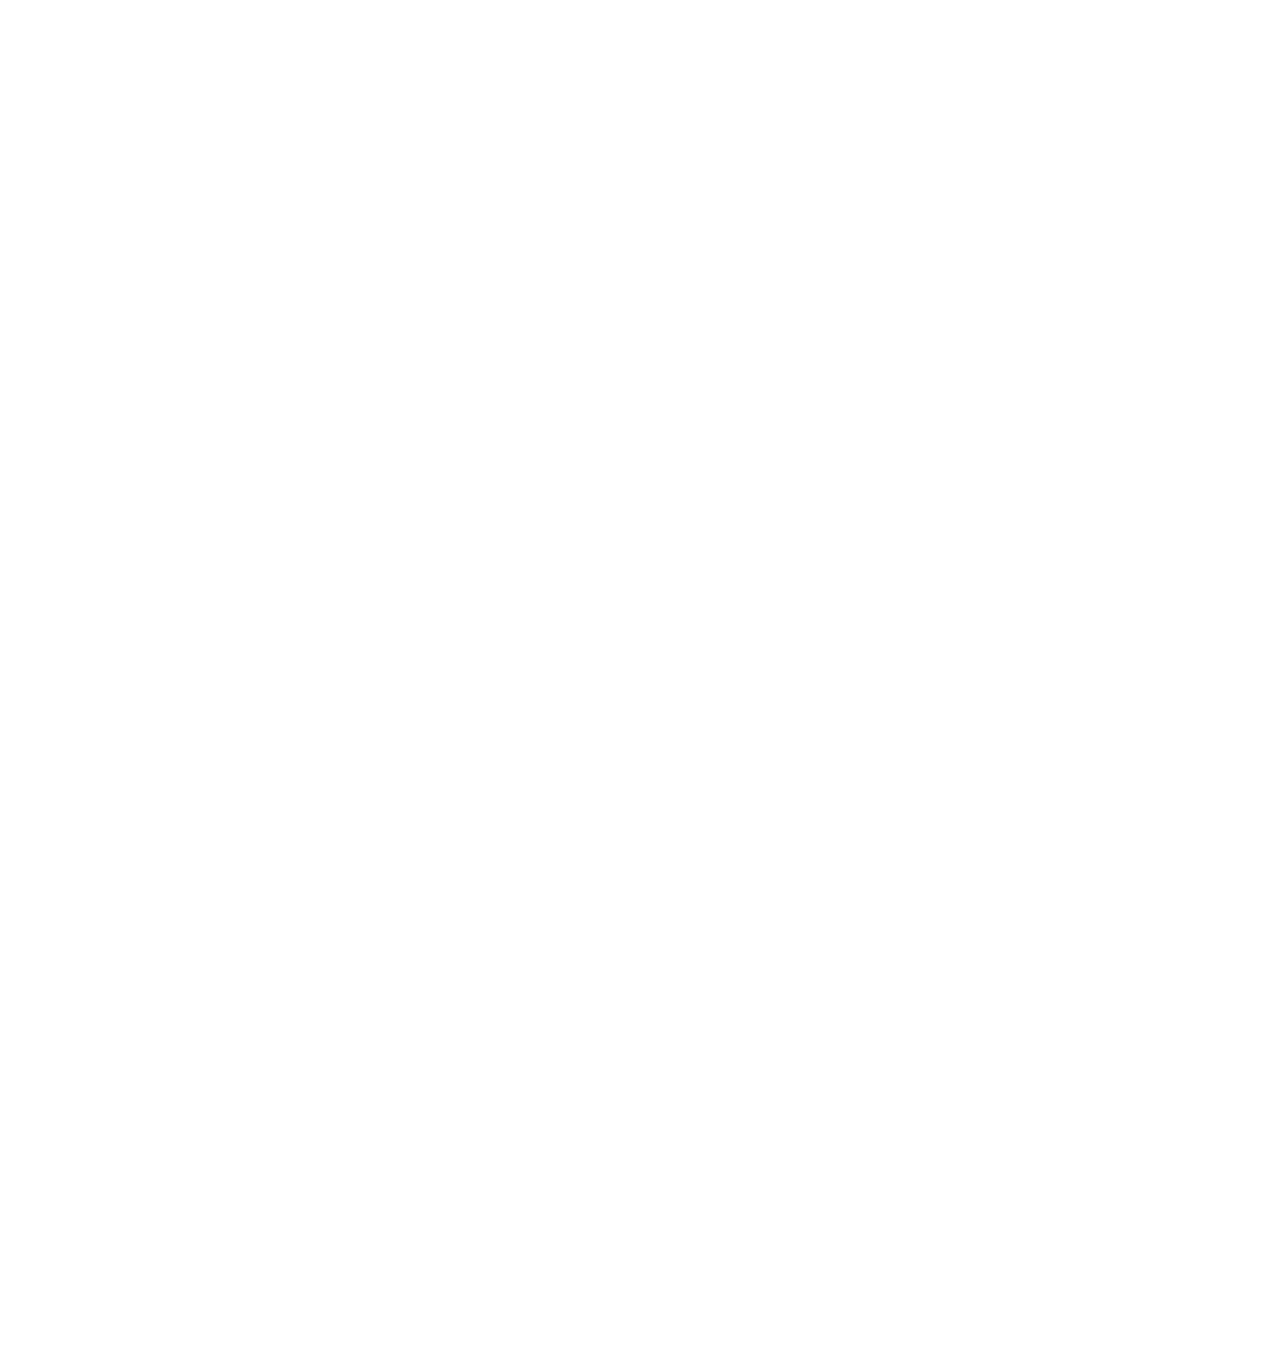
==== commit 8e02d39f: "Atualização do site do LEO CLUBE LIDER: ajustes nas seções 'About', 'Skills' e 'Testimonials'" ====
--- a/about.html
+++ b/about.html
@@ -57,23 +57,7 @@
           <li><a href="portfolio.html">Campanhas</a></li>
           <li><a href="team.html">Equipe</a></li>
           <li><a href="blog.html">Blog</a></li>
-          <li class="dropdown"><a href="#"><span>Drop Down</span> <i class="bi bi-chevron-down"></i></a>
-            <ul>
-              <li><a href="#">Drop Down 1</a></li>
-              <li class="dropdown"><a href="#"><span>Deep Drop Down</span> <i class="bi bi-chevron-right"></i></a>
-                <ul>
-                  <li><a href="#">Deep Drop Down 1</a></li>
-                  <li><a href="#">Deep Drop Down 2</a></li>
-                  <li><a href="#">Deep Drop Down 3</a></li>
-                  <li><a href="#">Deep Drop Down 4</a></li>
-                  <li><a href="#">Deep Drop Down 5</a></li>
-                </ul>
-              </li>
-              <li><a href="#">Drop Down 2</a></li>
-              <li><a href="#">Drop Down 3</a></li>
-              <li><a href="#">Drop Down 4</a></li>
-            </ul>
-          </li>
+          
           <li><a href="contact.html">Contact Us</a></li>
         </ul>
         <i class="bi bi-list mobile-nav-toggle"></i>
